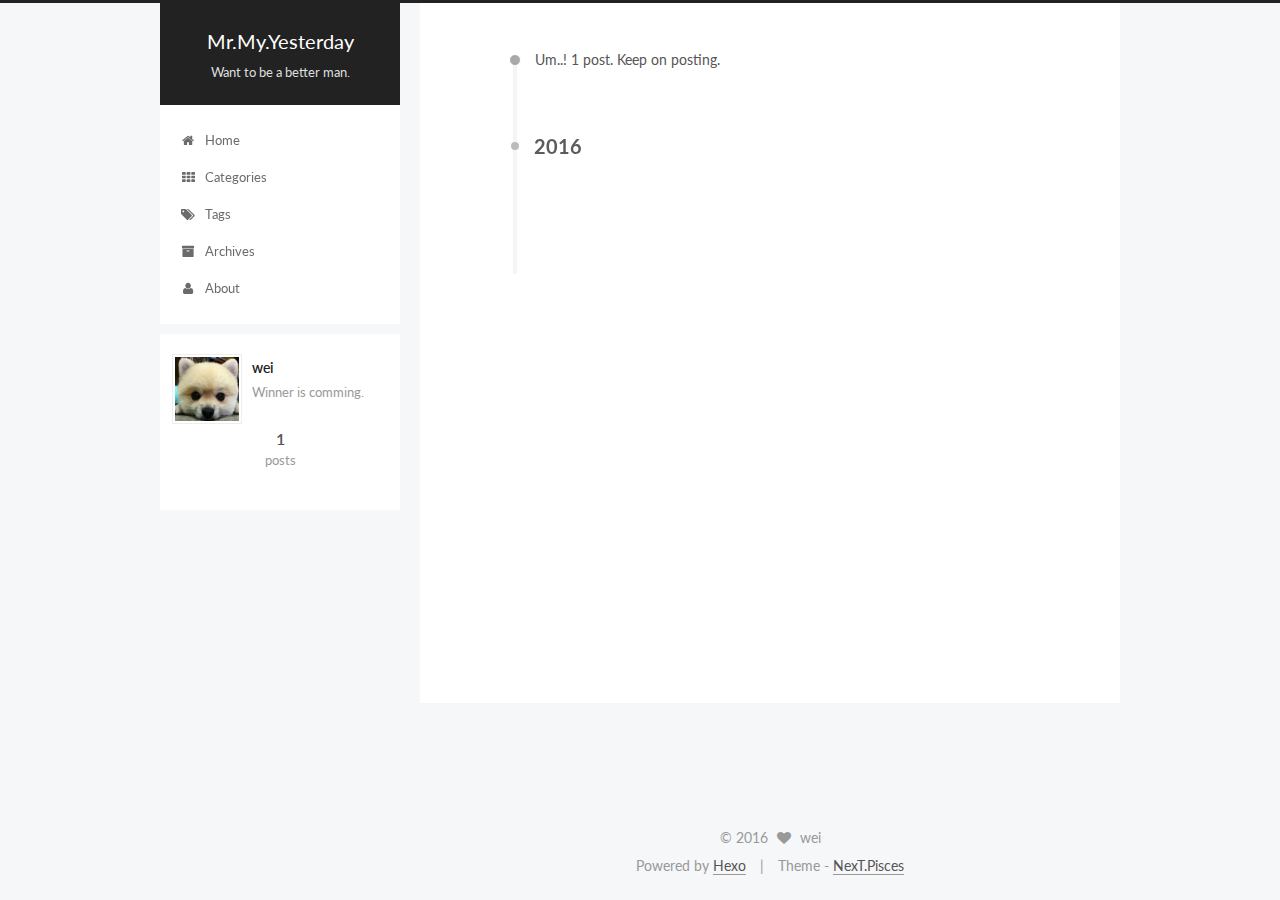
==== archives/index.html @ 4a2292c7 "Site updated: 2016-04-16 15:00:12" ====
<!doctype html>



  


<html class="theme-next pisces use-motion">
<head>
  <meta charset="UTF-8"/>
<meta http-equiv="X-UA-Compatible" content="IE=edge,chrome=1" />
<meta name="viewport" content="width=device-width, initial-scale=1, maximum-scale=1"/>



<meta http-equiv="Cache-Control" content="no-transform" />
<meta http-equiv="Cache-Control" content="no-siteapp" />












  <link href="/vendors/fancybox/source/jquery.fancybox.css?v=2.1.5" rel="stylesheet" type="text/css"/>




  
  
  
  

  
    
    
  

  

  

  

  

  
    
    
    <link href="//fonts.googleapis.com/css?family=Lato:300,300italic,400,400italic,700,700italic&subset=latin,latin-ext" rel="stylesheet" type="text/css">
  




<link href="/vendors/font-awesome/css/font-awesome.min.css?v=4.4.0" rel="stylesheet" type="text/css" />

<link href="/css/main.css?v=5.0.1" rel="stylesheet" type="text/css" />


  <meta name="keywords" content="Hexo, NexT" />








  <link rel="shortcut icon" type="image/x-icon" href="/favicon.ico?v=5.0.1" />






<meta name="description" content="Winner is comming.">
<meta property="og:type" content="website">
<meta property="og:title" content="Mr.My.Yesterday">
<meta property="og:url" content="http://yoursite.com/archives/index.html">
<meta property="og:site_name" content="Mr.My.Yesterday">
<meta property="og:description" content="Winner is comming.">
<meta name="twitter:card" content="summary">
<meta name="twitter:title" content="Mr.My.Yesterday">
<meta name="twitter:description" content="Winner is comming.">



<script type="text/javascript" id="hexo.configuration">
  var NexT = window.NexT || {};
  var CONFIG = {
    scheme: 'Pisces',
    sidebar: {"position":"left","display":"post"},
    fancybox: true,
    motion: true,
    duoshuo: {
      userId: 0,
      author: 'Author'
    }
  };
</script>

  <title> Archive | Mr.My.Yesterday </title>
</head>

<body itemscope itemtype="http://schema.org/WebPage" lang="en">

  










  
  
    
  

  <div class="container one-collumn sidebar-position-left  page-archive  ">
    <div class="headband"></div>

    <header id="header" class="header" itemscope itemtype="http://schema.org/WPHeader">
      <div class="header-inner"><div class="site-meta ">
  

  <div class="custom-logo-site-title">
    <a href="/"  class="brand" rel="start">
      <span class="logo-line-before"><i></i></span>
      <span class="site-title">Mr.My.Yesterday</span>
      <span class="logo-line-after"><i></i></span>
    </a>
  </div>
  <p class="site-subtitle">Want to be a better man.</p>
</div>

<div class="site-nav-toggle">
  <button>
    <span class="btn-bar"></span>
    <span class="btn-bar"></span>
    <span class="btn-bar"></span>
  </button>
</div>

<nav class="site-nav">
  

  
    <ul id="menu" class="menu">
      
        
        <li class="menu-item menu-item-home">
          <a href="/" rel="section">
            
              <i class="menu-item-icon fa fa-home fa-fw"></i> <br />
            
            Home
          </a>
        </li>
      
        
        <li class="menu-item menu-item-categories">
          <a href="/categories" rel="section">
            
              <i class="menu-item-icon fa fa-th fa-fw"></i> <br />
            
            Categories
          </a>
        </li>
      
        
        <li class="menu-item menu-item-tags">
          <a href="/tags" rel="section">
            
              <i class="menu-item-icon fa fa-tags fa-fw"></i> <br />
            
            Tags
          </a>
        </li>
      
        
        <li class="menu-item menu-item-archives">
          <a href="/archives" rel="section">
            
              <i class="menu-item-icon fa fa-archive fa-fw"></i> <br />
            
            Archives
          </a>
        </li>
      
        
        <li class="menu-item menu-item-about">
          <a href="/about" rel="section">
            
              <i class="menu-item-icon fa fa-user fa-fw"></i> <br />
            
            About
          </a>
        </li>
      

      
    </ul>
  

  
</nav>

 </div>
    </header>

    <main id="main" class="main">
      <div class="main-inner">
        <div class="content-wrap">
          <div id="content" class="content">
            

  <section id="posts" class="posts-collapse">
    <span class="archive-move-on"></span>

    <span class="archive-page-counter">
      
      
      
        
      
      Um..! 1 post. Keep on posting.
    </span>

    

      
      
      

      
        
        <div class="collection-title">
          <h2 class="archive-year motion-element" id="archive-year-2016">2016</h2>
        </div>
      
      

      

  <article class="post post-type-normal" itemscope itemtype="http://schema.org/Article">
    <header class="post-header">

      <h1 class="post-title">
        
            <a class="post-title-link" href="/2016/04/16/hello-world/" itemprop="url">
              
                <span itemprop="name">Hello World</span>
              
            </a>
        
      </h1>

      <div class="post-meta">
        <time class="post-time" itemprop="dateCreated"
              datetime="2016-04-16T10:06:22+08:00"
              content="2016-04-16" >
          04-16
        </time>
      </div>

    </header>
  </article>



    

  </section>

  



          </div>
          


          

        </div>
        
          
  
  <div class="sidebar-toggle">
    <div class="sidebar-toggle-line-wrap">
      <span class="sidebar-toggle-line sidebar-toggle-line-first"></span>
      <span class="sidebar-toggle-line sidebar-toggle-line-middle"></span>
      <span class="sidebar-toggle-line sidebar-toggle-line-last"></span>
    </div>
  </div>

  <aside id="sidebar" class="sidebar">
    <div class="sidebar-inner">

      

      

      <section class="site-overview sidebar-panel  sidebar-panel-active ">
        <div class="site-author motion-element" itemprop="author" itemscope itemtype="http://schema.org/Person">
          <img class="site-author-image" itemprop="image"
               src="/images/gou.jpg"
               alt="wei" />
          <p class="site-author-name" itemprop="name">wei</p>
          <p class="site-description motion-element" itemprop="description">Winner is comming.</p>
        </div>
        <nav class="site-state motion-element">
          <div class="site-state-item site-state-posts">
            <a href="/archives">
              <span class="site-state-item-count">1</span>
              <span class="site-state-item-name">posts</span>
            </a>
          </div>

          

          

        </nav>

        

        <div class="links-of-author motion-element">
          
        </div>

        
        

        
        

      </section>

      

    </div>
  </aside>


        
      </div>
    </main>

    <footer id="footer" class="footer">
      <div class="footer-inner">
        <div class="copyright" >
  
  &copy; 
  <span itemprop="copyrightYear">2016</span>
  <span class="with-love">
    <i class="fa fa-heart"></i>
  </span>
  <span class="author" itemprop="copyrightHolder">wei</span>
</div>

<div class="powered-by">
  Powered by <a class="theme-link" href="http://hexo.io">Hexo</a>
</div>

<div class="theme-info">
  Theme -
  <a class="theme-link" href="https://github.com/iissnan/hexo-theme-next">
    NexT.Pisces
  </a>
</div>

        

        
      </div>
    </footer>

    <div class="back-to-top">
      <i class="fa fa-arrow-up"></i>
    </div>
  </div>

  

<script type="text/javascript">
  if (Object.prototype.toString.call(window.Promise) !== '[object Function]') {
    window.Promise = null;
  }
</script>









  



  
  <script type="text/javascript" src="/vendors/jquery/index.js?v=2.1.3"></script>

  
  <script type="text/javascript" src="/vendors/fastclick/lib/fastclick.min.js?v=1.0.6"></script>

  
  <script type="text/javascript" src="/vendors/jquery_lazyload/jquery.lazyload.js?v=1.9.7"></script>

  
  <script type="text/javascript" src="/vendors/velocity/velocity.min.js?v=1.2.1"></script>

  
  <script type="text/javascript" src="/vendors/velocity/velocity.ui.min.js?v=1.2.1"></script>

  
  <script type="text/javascript" src="/vendors/fancybox/source/jquery.fancybox.pack.js?v=2.1.5"></script>


  


  <script type="text/javascript" src="/js/src/utils.js?v=5.0.1"></script>

  <script type="text/javascript" src="/js/src/motion.js?v=5.0.1"></script>



  
  


  <script type="text/javascript" src="/js/src/affix.js?v=5.0.1"></script>

  <script type="text/javascript" src="/js/src/schemes/pisces.js?v=5.0.1"></script>



  
  
    <script type="text/javascript" id="motion.page.archive">
      $('.archive-year').velocity('transition.slideLeftIn');
    </script>
  


  


  <script type="text/javascript" src="/js/src/bootstrap.js?v=5.0.1"></script>



  



  



  
  
  

  

  

</body>
</html>
---- css/main.css ----
/* normalize.css v3.0.2 | MIT License | git.io/normalize */
html {
  font-family: sans-serif; /* 1 */
  -ms-text-size-adjust: 100%; /* 2 */
  -webkit-text-size-adjust: 100%; /* 2 */
}
body {
  margin: 0;
}
article,
aside,
details,
figcaption,
figure,
footer,
header,
hgroup,
main,
menu,
nav,
section,
summary {
  display: block;
}
audio,
canvas,
progress,
video {
  display: inline-block; /* 1 */
  vertical-align: baseline; /* 2 */
}
audio:not([controls]) {
  display: none;
  height: 0;
}
[hidden],
template {
  display: none;
}
a {
  background-color: transparent;
}
a:active,
a:hover {
  outline: 0;
}
abbr[title] {
  border-bottom: 1px dotted;
}
b,
strong {
  font-weight: bold;
}
dfn {
  font-style: italic;
}
h1 {
  font-size: 2em;
  margin: 0.67em 0;
}
mark {
  background: #ff0;
  color: #000;
}
small {
  font-size: 80%;
}
sub,
sup {
  font-size: 75%;
  line-height: 0;
  position: relative;
  vertical-align: baseline;
}
sup {
  top: -0.5em;
}
sub {
  bottom: -0.25em;
}
img {
  border: 0;
}
svg:not(:root) {
  overflow: hidden;
}
figure {
  margin: 1em 40px;
}
hr {
  -moz-box-sizing: content-box;
  box-sizing: content-box;
  height: 0;
}
pre {
  overflow: auto;
}
code,
kbd,
pre,
samp {
  font-family: monospace, monospace;
  font-size: 1em;
}
button,
input,
optgroup,
select,
textarea {
  color: inherit; /* 1 */
  font: inherit; /* 2 */
  margin: 0; /* 3 */
}
button {
  overflow: visible;
}
button,
select {
  text-transform: none;
}
button,
html input[type="button"],
input[type="reset"],
input[type="submit"] {
  -webkit-appearance: button; /* 2 */
  cursor: pointer; /* 3 */
}
button[disabled],
html input[disabled] {
  cursor: default;
}
button::-moz-focus-inner,
input::-moz-focus-inner {
  border: 0;
  padding: 0;
}
input {
  line-height: normal;
}
input[type="checkbox"],
input[type="radio"] {
  box-sizing: border-box; /* 1 */
  padding: 0; /* 2 */
}
input[type="number"]::-webkit-inner-spin-button,
input[type="number"]::-webkit-outer-spin-button {
  height: auto;
}
input[type="search"] {
  -webkit-appearance: textfield; /* 1 */
  -moz-box-sizing: content-box;
  -webkit-box-sizing: content-box; /* 2 */
  box-sizing: content-box;
}
input[type="search"]::-webkit-search-cancel-button,
input[type="search"]::-webkit-search-decoration {
  -webkit-appearance: none;
}
fieldset {
  border: 1px solid #c0c0c0;
  margin: 0 2px;
  padding: 0.35em 0.625em 0.75em;
}
legend {
  border: 0; /* 1 */
  padding: 0; /* 2 */
}
textarea {
  overflow: auto;
}
optgroup {
  font-weight: bold;
}
table {
  border-collapse: collapse;
  border-spacing: 0;
}
td,
th {
  padding: 0;
}
::selection {
  background: #262a30;
  color: #fff;
}
body {
  position: relative;
  font-family: 'Lato', "PingFang SC", "Microsoft YaHei", sans-serif;
  font-size: 14px;
  line-height: 2;
  color: #555;
  background: #fff;
}
@media (max-width: 767px) {
  body {
    padding-right: 0 !important;
  }
}
@media (min-width: 768px) and (max-width: 991px) {
  body {
    padding-right: 0 !important;
  }
}
@media (min-width: 1600px) {
  body {
    font-size: 16px;
  }
}
h1,
h2,
h3,
h4,
h5,
h6 {
  margin: 0;
  padding: 0;
  font-weight: bold;
  line-height: 1.5;
  font-family: 'Lato', "PingFang SC", "Microsoft YaHei", sans-serif;
}
h2,
h3,
h4,
h5,
h6 {
  margin: 20px 0 15px;
}
h1 {
  font-size: 22px;
}
@media (max-width: 767px) {
  h1 {
    font-size: 18px;
  }
}
h2 {
  font-size: 20px;
}
@media (max-width: 767px) {
  h2 {
    font-size: 16px;
  }
}
h3 {
  font-size: 18px;
}
@media (max-width: 767px) {
  h3 {
    font-size: 14px;
  }
}
h4 {
  font-size: 16px;
}
@media (max-width: 767px) {
  h4 {
    font-size: 12px;
  }
}
h5 {
  font-size: 14px;
}
@media (max-width: 767px) {
  h5 {
    font-size: 10px;
  }
}
h6 {
  font-size: 12px;
}
@media (max-width: 767px) {
  h6 {
    font-size: 8px;
  }
}
p {
  margin: 0 0 25px 0;
}
a {
  color: #555;
  text-decoration: none;
  border-bottom: 1px solid #999;
  word-wrap: break-word;
}
a:hover {
  color: #222;
  border-bottom-color: #222;
}
ul {
  list-style: none;
}
blockquote {
  margin: 0;
  padding: 0;
}
img {
  display: block;
  margin: auto;
  max-width: 100%;
  height: auto;
}
hr {
  margin: 40px 0;
  height: 3px;
  border: none;
  background-color: #ddd;
  background-image: repeating-linear-gradient(-45deg, #fff, #fff 4px, transparent 4px, transparent 8px);
}
blockquote {
  padding: 0 15px;
  color: #666;
  border-left: 4px solid #ddd;
}
blockquote cite::before {
  content: "-";
  padding: 0 5px;
}
dt {
  font-weight: 700;
}
dd {
  margin: 0;
  padding: 0;
}
.text-left {
  text-align: left;
}
.text-center {
  text-align: center;
}
.text-right {
  text-align: right;
}
.text-justify {
  text-align: justify;
}
.text-nowrap {
  white-space: nowrap;
}
.text-lowercase {
  text-transform: lowercase;
}
.text-uppercase {
  text-transform: uppercase;
}
.text-capitalize {
  text-transform: capitalize;
}
.center-block {
  display: block;
  margin-left: auto;
  margin-right: auto;
}
.clearfix:before,
.clearfix:after {
  content: " ";
  display: table;
}
.clearfix:after {
  clear: both;
}
.pullquote {
  width: 45%;
}
.pullquote.left {
  float: left;
  margin-left: 5px;
  margin-right: 10px;
}
.pullquote.right {
  float: right;
  margin-left: 10px;
  margin-right: 5px;
}
.highlight table,
.gist table {
  width: auto;
}
.highlight table td,
.gist table td {
  border: none;
}
.highlight a,
.gist a {
  color: #222 !important;
  text-decoration: none !important;
}
.affix.affix.affix {
  position: fixed;
}
.translation {
  margin-top: -20px;
  font-size: 14px;
  color: #999;
}
.scrollbar-measure {
  width: 100px;
  height: 100px;
  overflow: scroll;
  position: absolute;
  top: -9999px;
}
.use-motion .motion-element {
  opacity: 0;
}
#local-search-input {
  padding: 3px;
  border: none;
  text-indent: 14px;
  border-radius: 0;
  width: 140px;
  outline: none;
  border-bottom: 1px solid #999;
  background: inherit;
  opacity: 0.5;
}
#local-search-input:focus {
  opacity: 1;
}
.search-icon {
  position: absolute;
  top: 9px;
}
table {
  margin: 20px 0;
  width: 100%;
  border-collapse: collapse;
  border-spacing: 0;
  border: 1px solid #ddd;
  font-size: 14px;
  table-layout: fixed;
  word-wrap: break-word;
}
table>tbody>tr:nth-of-type(odd) {
  background-color: #f9f9f9;
}
table>tbody>tr:hover {
  background-color: #f5f5f5;
}
caption,
th,
td {
  padding: 8px;
  text-align: left;
  vertical-align: middle;
  font-weight: normal;
}
th,
td {
  border-bottom: 3px solid #ddd;
  border-right: 1px solid #eee;
}
th {
  padding-bottom: 10px;
  font-weight: 700;
}
td {
  border-bottom-width: 1px;
}
html,
body {
  height: 100%;
}
.container {
  position: relative;
  min-height: 100%;
}
.header-inner {
  margin: 0 auto;
  padding: 100px 0 70px;
  width: 700px;
}
@media (min-width: 1600px) {
  .container .header-inner {
    width: 900px;
  }
}
.main {
  padding-bottom: 150px;
}
.main-inner {
  margin: 0 auto;
  width: 700px;
}
@media (min-width: 1600px) {
  .container .main-inner {
    width: 900px;
  }
}
.footer {
  position: absolute;
  left: 0;
  bottom: 0;
  width: 100%;
  min-height: 50px;
}
.footer-inner {
  box-sizing: border-box;
  margin: 20px auto;
  width: 700px;
}
@media (min-width: 1600px) {
  .container .footer-inner {
    width: 900px;
  }
}
pre,
.highlight {
  overflow: auto;
  margin: 20px 0;
  padding: 15px;
  font-size: 13px;
  color: #4d4d4c;
  background: #f7f7f7;
  line-height: 1.6;
}
pre,
code {
  font-family: consolas, Menlo, "PingFang SC", "Microsoft YaHei", monospace;
}
code {
  padding: 2px 4px;
  word-break: break-all;
  color: #555;
  background: #eee;
  border-radius: 4px;
  font-size: 13px;
}
pre code {
  padding: 0;
  color: #4d4d4c;
  background: none;
  text-shadow: none;
}
.highlight pre {
  border: none;
  margin: 0;
  padding: 1px;
}
.highlight table {
  margin: 0;
  width: auto;
  border: none;
}
.highlight td {
  border: none;
  padding: 0;
}
.highlight figcaption {
  font-size: 0.85em;
  color: #8e908c;
  line-height: 1em;
  margin-bottom: 1em;
}
.highlight figcaption:before,
.highlight figcaption:after {
  content: " ";
  display: table;
}
.highlight figcaption:after {
  clear: both;
}
.highlight figcaption a {
  float: right;
}
.highlight .gutter pre {
  color: #666;
  text-align: right;
  padding-right: 20px;
}
.highlight .line {
  height: 20px;
}
pre .comment {
  color: #8e908c;
}
pre .variable,
pre .attribute,
pre .tag,
pre .regexp,
pre .ruby .constant,
pre .xml .tag .title,
pre .xml .pi,
pre .xml .doctype,
pre .html .doctype,
pre .css .id,
pre .css .class,
pre .css .pseudo {
  color: #c82829;
}
pre .number,
pre .preprocessor,
pre .built_in,
pre .literal,
pre .params,
pre .constant,
pre .command {
  color: #f5871f;
}
pre .ruby .class .title,
pre .css .rules .attribute,
pre .string,
pre .value,
pre .inheritance,
pre .header,
pre .ruby .symbol,
pre .xml .cdata,
pre .special,
pre .number,
pre .formula {
  color: #718c00;
}
pre .title,
pre .css .hexcolor {
  color: #3e999f;
}
pre .function,
pre .python .decorator,
pre .python .title,
pre .ruby .function .title,
pre .ruby .title .keyword,
pre .perl .sub,
pre .javascript .title,
pre .coffeescript .title {
  color: #4271ae;
}
pre .keyword,
pre .javascript .function {
  color: #8959a8;
}
.full-image.full-image.full-image {
  border: none;
  max-width: 100%;
  width: auto;
  margin: 20px auto;
}
@media (min-width: 992px) {
  .full-image.full-image.full-image {
    max-width: none;
    width: 126%;
    margin: 0 -13%;
  }
}
.blockquote-center,
.page-home .post-type-quote blockquote,
.page-post-detail .post-type-quote blockquote {
  position: relative;
  margin: 40px 0;
  padding: 0;
  border-left: none;
  text-align: center;
}
.blockquote-center::before,
.page-home .post-type-quote blockquote::before,
.page-post-detail .post-type-quote blockquote::before,
.blockquote-center::after,
.page-home .post-type-quote blockquote::after,
.page-post-detail .post-type-quote blockquote::after {
  position: absolute;
  content: ' ';
  display: block;
  width: 100%;
  height: 24px;
  opacity: 0.2;
  background-repeat: no-repeat;
  background-position: 0 -6px;
  background-size: 22px 22px;
}
.blockquote-center::before,
.page-home .post-type-quote blockquote::before,
.page-post-detail .post-type-quote blockquote::before {
  top: -20px;
  background-image: url("../images/quote-l.svg");
  border-top: 1px solid #ccc;
}
.blockquote-center::after,
.page-home .post-type-quote blockquote::after,
.page-post-detail .post-type-quote blockquote::after {
  bottom: -20px;
  background-image: url("../images/quote-r.svg");
  border-bottom: 1px solid #ccc;
  background-position: 100% 8px;
}
.blockquote-center p,
.page-home .post-type-quote blockquote p,
.page-post-detail .post-type-quote blockquote p,
.blockquote-center div,
.page-home .post-type-quote blockquote div,
.page-post-detail .post-type-quote blockquote div {
  text-align: center;
}
.post .post-body .group-picture img {
  box-sizing: border-box;
  padding: 0 3px;
  border: none;
}
.post .group-picture-row {
  overflow: hidden;
  margin-top: 6px;
}
.post .group-picture-row:first-child {
  margin-top: 0;
}
.post .group-picture-column {
  float: left;
}
.page-post-detail .post-body .group-picture-column {
  float: none;
  margin-top: 10px;
  width: auto !important;
}
.page-post-detail .post-body .group-picture-column img {
  margin: 0 auto;
}
.page-archive .group-picture-container {
  overflow: hidden;
}
.page-archive .group-picture-row {
  float: left;
}
.page-archive .group-picture-row:first-child {
  margin-top: 6px;
}
.page-archive .group-picture-column {
  max-width: 150px;
  max-height: 150px;
}
.btn {
  display: inline-block;
  padding: 0 20px;
  font-size: 14px;
  color: #fff;
  background: #222;
  border: 2px solid #555;
  text-decoration: none;
  border-radius: 0;
  transition-property: background-color;
  transition-duration: 0.2s;
  transition-timing-function: ease-in-out;
  transition-delay: 0s;
}
.btn:hover,
.post-more-link .btn:hover {
  border-color: #222;
  color: #fff;
  background: #222;
}
.btn-bar {
  display: block;
  width: 22px;
  height: 2px;
  background: #555;
  border-radius: 1px;
}
.btn-bar+.btn-bar {
  margin-top: 4px;
}
.pagination {
  margin: 120px 0 40px;
  text-align: center;
  border-top: 1px solid #eee;
}
.page-number-basic,
.pagination .prev,
.pagination .next,
.pagination .page-number,
.pagination .space {
  display: inline-block;
  position: relative;
  top: -1px;
  margin: 0 10px;
  padding: 0 10px;
  line-height: 30px;
}
@media (max-width: 767px) {
  .page-number-basic,
  .pagination .prev,
  .pagination .next,
  .pagination .page-number,
  .pagination .space {
    margin: 0 5px;
  }
}
.pagination .prev,
.pagination .next,
.pagination .page-number {
  border-bottom: 0;
  border-top: 1px solid #eee;
  transition-property: border-color;
  transition-duration: 0.2s;
  transition-timing-function: ease-in-out;
  transition-delay: 0s;
}
.pagination .prev:hover,
.pagination .next:hover,
.pagination .page-number:hover {
  border-top-color: #222;
}
.pagination .space {
  padding: 0;
  margin: 0;
}
.pagination .prev {
  margin-left: 0;
}
.pagination .next {
  margin-right: 0;
}
.pagination .page-number.current {
  color: #fff;
  background: #ccc;
  border-top-color: #ccc;
}
@media (max-width: 767px) {
  .pagination {
    border-top: none;
  }
  .pagination .prev,
  .pagination .next,
  .pagination .page-number {
    margin-bottom: 10px;
    border-top: 0;
    border-bottom: 1px solid #eee;
  }
  .pagination .prev:hover,
  .pagination .next:hover,
  .pagination .page-number:hover {
    border-bottom-color: #222;
  }
}
.comments {
  margin: 60px 20px 0;
}
.tag-cloud {
  text-align: center;
}
.tag-cloud a {
  display: inline-block;
  margin: 10px;
}
.back-to-top {
  box-sizing: border-box;
  position: fixed;
  bottom: -100px;
  right: 50px;
  z-index: 1050;
  padding: 0 6px;
  width: 25px;
  background: #222;
  font-size: 12px;
  opacity: 0.6;
  color: #fff;
  cursor: pointer;
  text-align: center;
  -webkit-transform: translateZ(0);
  transition-property: bottom;
  transition-duration: 0.2s;
  transition-timing-function: ease-in-out;
  transition-delay: 0s;
}
@media (max-width: 767px) {
  .back-to-top {
    display: none;
  }
}
@media (min-width: 768px) and (max-width: 991px) {
  .back-to-top {
    display: none;
  }
}
.back-to-top.back-to-top-on {
  bottom: 40px;
}
.header {
  background: #fff;
}
.header-inner {
  position: relative;
}
.headband {
  height: 3px;
  background: #222;
}
.site-meta {
  margin: 0;
  text-align: center;
}
@media (max-width: 767px) {
  .site-meta {
    text-align: center;
  }
}
.brand {
  position: relative;
  display: inline-block;
  padding: 0 40px;
  color: #fff;
  background: #222;
  border-bottom: none;
}
.brand:hover {
  color: #fff;
}
.logo {
  display: inline-block;
  margin-right: 5px;
  line-height: 36px;
  vertical-align: top;
}
.site-title {
  display: inline-block;
  vertical-align: top;
  line-height: 36px;
  font-size: 20px;
  font-weight: normal;
  font-family: 'Lato', "PingFang SC", "Microsoft YaHei", sans-serif;
}
.site-subtitle {
  margin-top: 10px;
  font-size: 13px;
  color: #ddd;
}
.use-motion .brand {
  opacity: 0;
}
.use-motion .logo,
.use-motion .site-title,
.use-motion .site-subtitle {
  opacity: 0;
  position: relative;
  top: -10px;
}
.site-nav-toggle {
  display: none;
  position: absolute;
  top: 10px;
  left: 10px;
}
@media (max-width: 767px) {
  .site-nav-toggle {
    display: block;
  }
}
.site-nav-toggle button {
  margin-top: 2px;
  padding: 9px 10px;
  background: transparent;
  border: none;
}
@media (max-width: 767px) {
  .site-nav {
    display: none;
    margin: 0 -10px;
    padding: 0 10px;
    clear: both;
    border-top: 1px solid #ddd;
  }
}
@media (min-width: 768px) and (max-width: 991px) {
  .site-nav {
    display: block !important;
  }
}
@media (min-width: 992px) {
  .site-nav {
    display: block !important;
  }
}
.menu {
  margin-top: 20px;
  padding-left: 0;
  text-align: center;
}
.menu .menu-item {
  display: inline-block;
  margin: 0 10px;
}
@media screen and (max-width: 767px) {
  .menu .menu-item {
    margin-top: 10px;
  }
}
.menu .menu-item a {
  display: block;
  font-size: 13px;
  text-transform: capitalize;
  line-height: inherit;
  border-bottom: 1px solid transparent;
  transition-property: border-color;
  transition-duration: 0.2s;
  transition-timing-function: ease-in-out;
  transition-delay: 0s;
}
.menu .menu-item a:hover,
.menu-item-active a {
  border-bottom-color: #222;
}
.menu .menu-item .fa {
  margin-right: 5px;
}
.use-motion .menu-item {
  opacity: 0;
}
.post-body {
  font-family: 'Lato', "PingFang SC", "Microsoft YaHei", sans-serif;
}
@media (max-width: 767px) {
  .post-body {
    word-break: break-all;
  }
}
.post-body .fancybox img {
  display: block !important;
  margin: 0 auto;
  cursor: pointer;
  cursor: zoom-in;
  cursor: -webkit-zoom-in;
}
.post-body .image-caption,
.post-body .figure .caption {
  margin: 10px auto 15px;
  text-align: center;
  font-size: 14px;
  color: #999;
  font-weight: bold;
  line-height: 1;
}
.post-sticky-flag {
  display: inline-block;
  font-size: 16px;
  -ms-transform: rotate(30deg);
  transform: rotate(30deg);
}
.posts-expand {
  padding-top: 40px;
}
@media (max-width: 767px) {
  .posts-expand {
    margin: 0 20px;
  }
  .post-body pre,
  .post-body .highlight {
    padding: 10px;
  }
  .post-body pre .gutter pre,
  .post-body .highlight .gutter pre {
    padding-right: 10px;
  }
}
@media (min-width: 992px) {
  .posts-expand .post-body {
    text-align: justify;
  }
}
.posts-expand .post-body h2,
.posts-expand .post-body h3,
.posts-expand .post-body h4,
.posts-expand .post-body h5,
.posts-expand .post-body h6 {
  padding-top: 10px;
}
.posts-expand .post-body h2 .header-anchor,
.posts-expand .post-body h3 .header-anchor,
.posts-expand .post-body h4 .header-anchor,
.posts-expand .post-body h5 .header-anchor,
.posts-expand .post-body h6 .header-anchor {
  float: right;
  margin-left: 10px;
  color: #ccc;
  border-bottom-style: none;
  visibility: hidden;
}
.posts-expand .post-body h2 .header-anchor:hover,
.posts-expand .post-body h3 .header-anchor:hover,
.posts-expand .post-body h4 .header-anchor:hover,
.posts-expand .post-body h5 .header-anchor:hover,
.posts-expand .post-body h6 .header-anchor:hover {
  color: inherit;
}
.posts-expand .post-body h2:hover .header-anchor,
.posts-expand .post-body h3:hover .header-anchor,
.posts-expand .post-body h4:hover .header-anchor,
.posts-expand .post-body h5:hover .header-anchor,
.posts-expand .post-body h6:hover .header-anchor {
  visibility: visible;
}
.posts-expand .post-body ul li {
  list-style: circle;
}
.posts-expand .post-body img {
  box-sizing: border-box;
  margin: auto;
  padding: 3px;
  border: 1px solid #ddd;
}
.posts-expand .fancybox img {
  margin: 0 auto;
}
@media (max-width: 767px) {
  .posts-collapse {
    margin: 0 20px;
  }
  .posts-collapse .post-title,
  .posts-collapse .post-meta {
    display: block;
    width: auto;
    text-align: left;
  }
}
.posts-collapse {
  position: relative;
  z-index: 1010;
  margin-left: 55px;
}
.posts-collapse::after {
  content: " ";
  position: absolute;
  top: 20px;
  left: 0;
  margin-left: -2px;
  width: 4px;
  height: 100%;
  background: #f5f5f5;
  z-index: -1;
}
@media (max-width: 767px) {
  .posts-collapse {
    margin: 0 20px;
  }
}
.posts-collapse .collection-title {
  position: relative;
  margin: 60px 0;
}
.posts-collapse .collection-title h2 {
  margin-left: 20px;
}
.posts-collapse .collection-title small {
  color: #bbb;
}
.posts-collapse .collection-title::before {
  content: " ";
  position: absolute;
  left: 0;
  top: 50%;
  margin-left: -4px;
  margin-top: -4px;
  width: 8px;
  height: 8px;
  background: #bbb;
  border-radius: 50%;
}
.posts-collapse .post {
  margin: 30px 0;
}
.posts-collapse .post-header {
  position: relative;
  transition-duration: 0.2s;
  transition-timing-function: ease-in-out;
  transition-delay: 0s;
  transition-property: border;
  border-bottom: 1px dashed #ccc;
}
.posts-collapse .post-header::before {
  content: " ";
  position: absolute;
  left: 0;
  top: 12px;
  width: 6px;
  height: 6px;
  margin-left: -4px;
  background: #bbb;
  border-radius: 50%;
  border: 1px solid #fff;
  transition-duration: 0.2s;
  transition-timing-function: ease-in-out;
  transition-delay: 0s;
  transition-property: background;
}
.posts-collapse .post-header:hover {
  border-bottom-color: #666;
}
.posts-collapse .post-header:hover::before {
  background: #222;
}
.posts-collapse .post-meta {
  position: absolute;
  font-size: 12px;
  left: 20px;
  top: 5px;
}
.posts-collapse .post-comments-count {
  display: none;
}
.posts-collapse .post-title {
  margin-left: 60px;
  font-size: 16px;
  font-weight: normal;
  line-height: inherit;
}
.posts-collapse .post-title::after {
  margin-left: 3px;
  opacity: 0.6;
}
.posts-collapse .post-title a {
  color: #666;
  border-bottom: none;
}
.page-home .post-type-quote .post-header,
.page-post-detail .post-type-quote .post-header,
.page-home .post-type-quote .post-tags,
.page-post-detail .post-type-quote .post-tags {
  display: none;
}
.posts-expand .post-title {
  font-size: 26px;
  text-align: center;
  word-break: break-word;
}
@media (max-width: 767px) {
  .posts-expand .post-title {
    font-size: 22px;
  }
}
.posts-expand .post-title-link {
  display: inline-block;
  position: relative;
  color: #555;
  border-bottom: none;
  line-height: 1.2;
  vertical-align: top;
}
.posts-expand .post-title-link::before {
  content: "";
  position: absolute;
  width: 100%;
  height: 2px;
  bottom: 0;
  left: 0;
  background-color: #000;
  visibility: hidden;
  transform: scaleX(0);
  transition-duration: 0.2s;
  transition-timing-function: ease-in-out;
  transition-delay: 0s;
}
.posts-expand .post-title-link:hover::before {
  visibility: visible;
  transform: scaleX(1);
}
.posts-expand .post-title-link .fa {
  font-size: 16px;
}
.posts-expand .post-meta {
  margin: 3px 0 60px 0;
  color: #999;
  font-family: 'Lato', "PingFang SC", "Microsoft YaHei", sans-serif;
  font-size: 12px;
  text-align: center;
}
.posts-expand .post-meta .post-category-list {
  display: inline-block;
  margin: 0;
  padding: 3px;
}
.posts-expand .post-meta .post-category-list-link {
  color: #999;
}
.post-meta-item-icon {
  display: none;
  margin-right: 3px;
}
@media (min-width: 768px) and (max-width: 991px) {
  .post-meta-item-icon {
    display: inline-block;
  }
}
@media (max-width: 767px) {
  .post-meta-item-icon {
    display: inline-block;
  }
}
@media (min-width: 768px) and (max-width: 991px) {
  .post-meta-item-text {
    display: none;
  }
}
@media (max-width: 767px) {
  .post-meta-item-text {
    display: none;
  }
}
@media (max-width: 767px) {
  .posts-expand .post-comments-count {
    display: none;
  }
}
.post-more-link {
  margin-top: 50px;
}
.post-more-link .btn {
  color: #555;
  font-size: 14px;
  background: #fff;
  border-radius: 2px;
  line-height: 2;
}
.posts-expand .post-tags {
  margin-top: 40px;
  text-align: center;
}
.posts-expand .post-tags a {
  display: inline-block;
  margin-right: 10px;
  font-size: 13px;
}
.post-nav {
  overflow: hidden;
  margin-top: 60px;
  padding: 10px;
  white-space: nowrap;
  border-top: 1px solid #eee;
}
.post-nav-item {
  display: inline-block;
  width: 50%;
  white-space: normal;
}
.post-nav-item a {
  position: relative;
  display: inline-block;
  line-height: 25px;
  font-size: 14px;
  color: #555;
  border-bottom: none;
}
.post-nav-item a:hover {
  color: #222;
  border-bottom: none;
}
.post-nav-item a:active {
  top: 2px;
}
.post-nav-item a i {
  font-size: 12px;
}
.post-nav-prev {
  text-align: right;
}
.posts-expand .post-eof {
  display: block;
  margin: 80px auto 60px;
  width: 8%;
  height: 1px;
  background: #ccc;
  text-align: center;
}
.post:last-child .post-eof.post-eof.post-eof {
  display: none;
}
.post-gallery {
  display: table;
  table-layout: fixed;
  width: 100%;
  border-collapse: separate;
}
.post-gallery-row {
  display: table-row;
}
.post-gallery .post-gallery-img {
  display: table-cell;
  text-align: center;
  vertical-align: middle;
  border: none;
}
.post-gallery .post-gallery-img img {
  max-width: 100%;
  max-height: 100%;
  border: none;
}
.fancybox-close,
.fancybox-close:hover {
  border: none;
}
.sidebar {
  position: fixed;
  right: 0;
  top: 0;
  bottom: 0;
  width: 0;
  z-index: 1040;
  box-shadow: inset 0 2px 6px #000;
  background: #222;
  -webkit-transform: translateZ(0);
}
.sidebar a {
  color: #999;
  border-bottom-color: #555;
}
.sidebar a:hover {
  color: #eee;
}
@media (min-width: 768px) and (max-width: 991px) {
  .sidebar {
    display: none !important;
  }
}
@media (max-width: 767px) {
  .sidebar {
    display: none !important;
  }
}
.sidebar-inner {
  position: relative;
  padding: 20px 10px;
  color: #999;
  text-align: center;
}
.sidebar-toggle {
  position: fixed;
  right: 50px;
  bottom: 45px;
  width: 15px;
  height: 15px;
  padding: 5px;
  background: #222;
  line-height: 0;
  z-index: 1050;
  cursor: pointer;
  -webkit-transform: translateZ(0);
}
@media (min-width: 768px) and (max-width: 991px) {
  .sidebar-toggle {
    display: none;
  }
}
@media (max-width: 767px) {
  .sidebar-toggle {
    display: none;
  }
}
.sidebar-toggle-line {
  position: relative;
  display: inline-block;
  vertical-align: top;
  height: 2px;
  width: 100%;
  background: #fff;
  margin-top: 3px;
}
.sidebar-toggle-line:first-child {
  margin-top: 0;
}
.site-author-image {
  display: block;
  margin: 0 auto;
  max-width: 96px;
  height: auto;
  border: 2px solid #333;
  padding: 2px;
}
.site-author-name {
  margin: 5px 0 0;
  color: #222;
}
.site-description {
  margin-top: 5px;
  font-size: 13px;
  color: #999;
}
.site-state {
  overflow: hidden;
  line-height: 1.4;
  white-space: nowrap;
}
.site-state-item {
  display: inline-block;
  padding: 0 15px;
  border-left: 1px solid #ccc;
}
.site-state-item:first-child {
  border-left: none;
}
.site-state-item a {
  border-bottom: none;
}
.site-state-item-count {
  display: block;
  text-align: center;
  color: inherit;
  font-weight: 600;
  font-size: 16px;
}
.site-state-item-name {
  font-size: 13px;
  color: #999;
}
.feed-link {
  margin-top: 20px;
}
.feed-link a {
  display: inline-block;
  padding: 0 15px;
  color: #fc6423;
  border: 1px solid #fc6423;
  border-radius: 4px;
}
.feed-link a i {
  color: #fc6423;
  font-size: 14px;
}
.feed-link a:hover {
  color: #fff;
  background: #fc6423;
}
.feed-link a:hover i {
  color: #fff;
}
.links-of-author {
  margin-top: 20px;
}
.links-of-author a {
  display: inline-block;
  vertical-align: middle;
  margin-right: 10px;
  margin-bottom: 10px;
  border-bottom-color: #555;
  font-size: 13px;
}
.links-of-author a:before {
  display: inline-block;
  vertical-align: middle;
  margin-right: 3px;
  content: " ";
  width: 4px;
  height: 4px;
  border-radius: 50%;
  background: #ff6fff;
}
.links-of-blogroll {
  font-size: 13px;
}
.links-of-blogroll-title {
  margin-top: 20px;
  font-size: 14px;
  font-weight: 600;
}
.links-of-blogroll-list {
  margin: 0;
  padding: 0;
}
.links-of-blogroll-item {
  padding: 2px 10px;
}
.sidebar-nav {
  margin: 0 0 20px;
  padding-left: 0;
}
.sidebar-nav li {
  display: inline-block;
  cursor: pointer;
  border-bottom: 1px solid transparent;
  font-size: 14px;
  color: #555;
}
.sidebar-nav li:hover {
  color: #fc6423;
}
.page-post-detail .sidebar-nav-toc {
  padding: 0 5px;
}
.page-post-detail .sidebar-nav-overview {
  margin-left: 10px;
}
.sidebar-nav .sidebar-nav-active {
  color: #fc6423;
  border-bottom-color: #fc6423;
}
.sidebar-nav .sidebar-nav-active:hover {
  color: #fc6423;
}
.sidebar-panel {
  display: none;
}
.sidebar-panel-active {
  display: block;
}
.post-toc-empty {
  font-size: 14px;
  color: #666;
}
.post-toc-wrap {
  overflow: hidden;
}
.post-toc {
  overflow: auto;
}
.post-toc ol {
  margin: 0;
  padding: 0 2px 5px 10px;
  text-align: left;
  list-style: none;
  font-size: 14px;
}
.post-toc ol > ol {
  padding-left: 0;
}
.post-toc ol a {
  transition-duration: 0.2s;
  transition-timing-function: ease-in-out;
  transition-delay: 0s;
  transition-property: all;
  color: #666;
  border-bottom-color: #ccc;
}
.post-toc ol a:hover {
  color: #000;
  border-bottom-color: #000;
}
.post-toc .nav-item {
  overflow: hidden;
  text-overflow: ellipsis;
  white-space: nowrap;
  line-height: 1.8;
}
.post-toc .nav .nav-child {
  display: none;
}
.post-toc .nav .active > .nav-child {
  display: block;
}
.post-toc .nav .active-current > .nav-child {
  display: block;
}
.post-toc .nav .active-current > .nav-child > .nav-item {
  display: block;
}
.post-toc .nav .active > a {
  color: #fc6423;
  border-bottom-color: #fc6423;
}
.post-toc .nav .active-current > a {
  color: #fc6423;
}
.post-toc .nav .active-current > a:hover {
  color: #fc6423;
}
.footer {
  font-size: 14px;
  color: #999;
}
.footer img {
  border: none;
}
.footer-inner {
  text-align: center;
}
.with-love {
  display: inline-block;
  margin: 0 5px;
}
.powered-by,
.theme-info {
  display: inline-block;
}
.powered-by {
  margin-right: 10px;
}
.powered-by::after {
  content: "|";
  padding-left: 10px;
}
.cc-license {
  margin-top: 10px;
  text-align: center;
}
.cc-license .cc-opacity {
  opacity: 0.7;
  border-bottom: none;
}
.cc-license .cc-opacity:hover {
  opacity: 0.9;
}
.cc-license img {
  display: inline-block;
}
.theme-next #ds-thread #ds-reset {
  color: #555;
}
.theme-next #ds-thread #ds-reset .ds-replybox {
  margin-bottom: 30px;
}
.theme-next #ds-thread #ds-reset .ds-replybox .ds-avatar,
.theme-next #ds-reset .ds-avatar img {
  box-shadow: none;
}
.theme-next #ds-thread #ds-reset .ds-textarea-wrapper {
  border-color: #c7d4e1;
  background: none;
  border-top-right-radius: 3px;
  border-top-left-radius: 3px;
}
.theme-next #ds-thread #ds-reset .ds-textarea-wrapper textarea {
  height: 60px;
}
.theme-next #ds-reset .ds-rounded-top {
  border-radius: 0;
}
.theme-next #ds-thread #ds-reset .ds-post-toolbar {
  box-sizing: border-box;
  border: 1px solid #c7d4e1;
  background: #f6f8fa;
}
.theme-next #ds-thread #ds-reset .ds-post-options {
  height: 40px;
  border: none;
  background: none;
}
.theme-next #ds-thread #ds-reset .ds-toolbar-buttons {
  top: 11px;
}
.theme-next #ds-thread #ds-reset .ds-sync {
  top: 5px;
}
.theme-next #ds-thread #ds-reset .ds-post-button {
  top: 4px;
  right: 5px;
  width: 90px;
  height: 30px;
  border: 1px solid #c5ced7;
  border-radius: 3px;
  background-image: linear-gradient(#fbfbfc, #f5f7f9);
  color: #60676d;
}
.theme-next #ds-thread #ds-reset .ds-post-button:hover {
  background-position: 0 -30px;
  color: #60676d;
}
.theme-next #ds-thread #ds-reset .ds-comments-info {
  padding: 10px 0;
}
.theme-next #ds-thread #ds-reset .ds-sort {
  display: none;
}
.theme-next #ds-thread #ds-reset li.ds-tab a.ds-current {
  border: none;
  background: #f6f8fa;
  color: #60676d;
}
.theme-next #ds-thread #ds-reset li.ds-tab a.ds-current:hover {
  background-color: #e9f0f7;
  color: #60676d;
}
.theme-next #ds-thread #ds-reset li.ds-tab a {
  border-radius: 2px;
  padding: 5px;
}
.theme-next #ds-thread #ds-reset .ds-login-buttons p {
  color: #999;
  line-height: 36px;
}
.theme-next #ds-thread #ds-reset .ds-login-buttons .ds-service-list li {
  height: 28px;
}
.theme-next #ds-thread #ds-reset .ds-service-list a {
  background: none;
  padding: 5px;
  border: 1px solid;
  border-radius: 3px;
  text-align: center;
}
.theme-next #ds-thread #ds-reset .ds-service-list a:hover {
  color: #fff;
  background: #666;
}
.theme-next #ds-thread #ds-reset .ds-service-list .ds-weibo {
  color: #fc9b00;
  border-color: #fc9b00;
}
.theme-next #ds-thread #ds-reset .ds-service-list .ds-weibo:hover {
  background: #fc9b00;
}
.theme-next #ds-thread #ds-reset .ds-service-list .ds-qq {
  color: #60a3ec;
  border-color: #60a3ec;
}
.theme-next #ds-thread #ds-reset .ds-service-list .ds-qq:hover {
  background: #60a3ec;
}
.theme-next #ds-thread #ds-reset .ds-service-list .ds-renren {
  color: #2e7ac4;
  border-color: #2e7ac4;
}
.theme-next #ds-thread #ds-reset .ds-service-list .ds-renren:hover {
  background: #2e7ac4;
}
.theme-next #ds-thread #ds-reset .ds-service-list .ds-douban {
  color: #37994c;
  border-color: #37994c;
}
.theme-next #ds-thread #ds-reset .ds-service-list .ds-douban:hover {
  background: #37994c;
}
.theme-next #ds-thread #ds-reset .ds-service-list .ds-kaixin {
  color: #fef20d;
  border-color: #fef20d;
}
.theme-next #ds-thread #ds-reset .ds-service-list .ds-kaixin:hover {
  background: #fef20d;
}
.theme-next #ds-thread #ds-reset .ds-service-list .ds-netease {
  color: #f00;
  border-color: #f00;
}
.theme-next #ds-thread #ds-reset .ds-service-list .ds-netease:hover {
  background: #f00;
}
.theme-next #ds-thread #ds-reset .ds-service-list .ds-sohu {
  color: #ffcb05;
  border-color: #ffcb05;
}
.theme-next #ds-thread #ds-reset .ds-service-list .ds-sohu:hover {
  background: #ffcb05;
}
.theme-next #ds-thread #ds-reset .ds-service-list .ds-baidu {
  color: #2831e0;
  border-color: #2831e0;
}
.theme-next #ds-thread #ds-reset .ds-service-list .ds-baidu:hover {
  background: #2831e0;
}
.theme-next #ds-thread #ds-reset .ds-service-list .ds-google {
  color: #166bec;
  border-color: #166bec;
}
.theme-next #ds-thread #ds-reset .ds-service-list .ds-google:hover {
  background: #166bec;
}
.theme-next #ds-thread #ds-reset .ds-service-list .ds-weixin {
  color: #00ce0d;
  border-color: #00ce0d;
}
.theme-next #ds-thread #ds-reset .ds-service-list .ds-weixin:hover {
  background: #00ce0d;
}
.theme-next #ds-thread #ds-reset .ds-service-list .ds-more-services {
  border: none;
}
.theme-next #ds-thread #ds-reset .ds-service-list .ds-more-services:hover {
  background: none;
}
.theme-next #ds-reset .duoshuo-ua-admin {
  display: inline-block;
  color: #f00;
}
.theme-next #ds-reset .duoshuo-ua-platform,
.theme-next #ds-reset .duoshuo-ua-browser {
  color: #ccc;
}
.theme-next #ds-reset .duoshuo-ua-platform .fa,
.theme-next #ds-reset .duoshuo-ua-browser .fa {
  display: inline-block;
  margin-right: 3px;
}
.theme-next #ds-reset .duoshuo-ua-separator {
  display: inline-block;
  margin-left: 5px;
}
.theme-next .this_ua {
  background-color: #ccc !important;
  border-radius: 4px;
  padding: 0 5px !important;
  margin: 1px 1px !important;
  border: 1px solid #bbb !important;
  color: #fff;
  display: inline-block !important;
}
.theme-next .this_ua.admin {
  background-color: #d9534f !important;
  border-color: #d9534f !important;
}
.theme-next .this_ua.platform.iOS,
.theme-next .this_ua.platform.Mac,
.theme-next .this_ua.platform.Windows {
  background-color: #39b3d7 !important;
  border-color: #46b8da !important;
}
.theme-next .this_ua.platform.Linux {
  background-color: #3a3a3a !important;
  border-color: #1f1f1f !important;
}
.theme-next .this_ua.platform.Android {
  background-color: #00c47d !important;
  border-color: #01b171 !important;
}
.theme-next .this_ua.browser.Mobile,
.theme-next .this_ua.browser.Chrome {
  background-color: #5cb85c !important;
  border-color: #4cae4c !important;
}
.theme-next .this_ua.browser.Firefox {
  background-color: #f0ad4e !important;
  border-color: #eea236 !important;
}
.theme-next .this_ua.browser.Maxthon,
.theme-next .this_ua.browser.IE {
  background-color: #428bca !important;
  border-color: #357ebd !important;
}
.theme-next .this_ua.browser.baidu,
.theme-next .this_ua.browser.UCBrowser,
.theme-next .this_ua.browser.Opera {
  background-color: #d9534f !important;
  border-color: #d43f3a !important;
}
.theme-next .this_ua.browser.Android,
.theme-next .this_ua.browser.QQBrowser {
  background-color: #78ace9 !important;
  border-color: #4cae4c !important;
}
.post-spread {
  margin-top: 20px;
  text-align: center;
}
.jiathis_style {
  display: inline-block;
}
.jiathis_style a {
  border: none;
}
.post-spread {
  margin-top: 20px;
  text-align: center;
}
.bdshare-slide-button-box a {
  border: none;
}
.bdsharebuttonbox {
  display: inline-block;
}
.bdsharebuttonbox a {
  border: none;
}
ul.search-result-list {
  padding-left: 0px;
  margin: 0px 5px 0px 8px;
}
p.search-result {
  border-bottom: 1px dashed #ccc;
  padding: 5px 0;
}
a.search-result-title {
  font-weight: bold;
}
a.search-result {
  border-bottom: transparent;
  display: block;
  white-space: nowrap;
  overflow: hidden;
  text-overflow: ellipsis;
}
.search-keyword {
  border-bottom: 1px dashed #4088b8;
  font-weight: bold;
}
#local-search-result {
  height: 90%;
  overflow: auto;
}
.popup {
  display: none;
  position: fixed;
  top: 10%;
  left: 50%;
  width: 700px;
  height: 80%;
  margin-left: -350px;
  padding: 3px 0 0 10px;
  background: #fff;
  color: #333;
  z-index: 9999;
  border-radius: 5px;
}
@media (max-width: 767px) {
  .popup {
    padding: 3px;
    top: 0;
    left: 0;
    margin: 0;
    width: 100%;
    height: 100%;
    border-radius: 0px;
  }
}
.popoverlay {
  position: fixed;
  width: 100%;
  height: 100%;
  top: 0px;
  left: 0px;
  z-index: 2080;
  background-color: rgba(0,0,0,0.3);
}
#local-search-input {
  margin-bottom: 10px;
  width: 50%;
}
.popup-btn-close {
  position: absolute;
  top: 6px;
  right: 14px;
  color: #4ebd79;
  font-size: 14px;
  font-weight: bold;
  text-transform: uppercase;
  cursor: pointer;
}
#no-result {
  position: absolute;
  left: 44%;
  top: 42%;
  color: #ccc;
}
.busuanzi-count:before {
  content: " ";
  float: left;
  width: 260px;
  min-height: 25px;
}
@media (min-width: 768px) and (max-width: 991px) {
  .busuanzi-count {
    width: auto;
  }
  .busuanzi-count:before {
    display: none;
  }
}
@media (max-width: 767px) {
  .busuanzi-count {
    width: auto;
  }
  .busuanzi-count:before {
    display: none;
  }
}
.site-uv,
.site-pv,
.page-pv {
  display: inline-block;
}
.site-uv .busuanzi-value,
.site-pv .busuanzi-value,
.page-pv .busuanzi-value {
  margin: 0 5px;
}
.site-uv {
  margin-right: 10px;
}
.site-uv::after {
  content: "|";
  padding-left: 10px;
}
.use-motion .post {
  opacity: 0;
}
.page-archive .archive-page-counter {
  position: relative;
  top: 3px;
  left: 20px;
}
@media (max-width: 767px) {
  .page-archive .archive-page-counter {
    top: 5px;
  }
}
.page-archive .posts-collapse .archive-move-on {
  position: absolute;
  top: 11px;
  left: 0;
  margin-left: -6px;
  width: 10px;
  height: 10px;
  opacity: 0.5;
  background: #555;
  border: 1px solid #fff;
  border-radius: 50%;
}
.category-all-page .category-all-title {
  text-align: center;
}
.category-all-page .category-all {
  margin-top: 20px;
}
.category-all-page .category-list {
  margin: 0;
  padding: 0;
  list-style: none;
}
.category-all-page .category-list-item {
  margin: 5px 10px;
}
.category-all-page .category-list-count {
  color: #bbb;
}
.category-all-page .category-list-count:before {
  display: inline;
  content: " (";
}
.category-all-page .category-list-count:after {
  display: inline;
  content: ") ";
}
.category-all-page .category-list-child {
  padding-left: 10px;
}
.page-post-detail .sidebar-toggle-line {
  background: #fc6423;
}
.page-post-detail .comments {
  overflow: hidden;
}
body {
  background: #f5f7f9;
}
@media (min-width: 992px) {
  .full-image.full-image.full-image {
    max-width: none;
    width: 118%;
    margin: 0 -9%;
  }
}
.header {
  position: relative;
  margin: 0 auto;
  width: 960px;
}
@media (min-width: 768px) and (max-width: 991px) {
  .header {
    width: auto;
  }
}
@media (max-width: 767px) {
  .header {
    width: auto;
  }
}
.header-inner {
  position: absolute;
  top: 0;
  overflow: hidden;
  padding: 0;
  width: 240px;
  background: #fff;
}
@media (min-width: 1600px) {
  .container .header-inner {
    width: 240px;
  }
}
@media (min-width: 768px) and (max-width: 991px) {
  .header-inner {
    position: relative;
    width: auto;
  }
}
@media (max-width: 767px) {
  .header-inner {
    position: relative;
    width: auto;
  }
}
.main:before,
.main:after {
  content: " ";
  display: table;
}
.main:after {
  clear: both;
}
@media (min-width: 768px) and (max-width: 991px) {
  .main {
    padding-bottom: 100px;
  }
}
@media (max-width: 767px) {
  .main {
    padding-bottom: 100px;
  }
}
.container .main-inner {
  width: 960px;
}
@media (min-width: 768px) and (max-width: 991px) {
  .container .main-inner {
    width: auto;
  }
}
@media (max-width: 767px) {
  .container .main-inner {
    width: auto;
  }
}
.content-wrap {
  float: right;
  box-sizing: border-box;
  padding: 40px;
  width: 700px;
  background: #fff;
  min-height: 700px;
}
@media (min-width: 768px) and (max-width: 991px) {
  .content-wrap {
    width: 100%;
    padding: 20px;
  }
}
@media (max-width: 767px) {
  .content-wrap {
    width: 100%;
    padding: 20px;
    min-height: auto;
  }
}
.sidebar {
  position: static;
  float: left;
  margin-top: 300px;
  width: 240px;
  background: #fff;
  box-shadow: none;
}
@media (min-width: 768px) and (max-width: 991px) {
  .sidebar {
    display: none;
  }
}
@media (max-width: 767px) {
  .sidebar {
    display: none;
  }
}
.sidebar-toggle {
  display: none;
}
.footer-inner {
  width: 960px;
}
.footer-inner:before {
  content: " ";
  float: left;
  width: 260px;
  min-height: 50px;
}
@media (min-width: 768px) and (max-width: 991px) {
  .footer-inner {
    width: auto;
  }
  .footer-inner:before {
    display: none;
  }
}
@media (max-width: 767px) {
  .footer-inner {
    width: auto;
  }
  .footer-inner:before {
    display: none;
  }
}
.sidebar-position-right .header-inner {
  right: 0;
}
.sidebar-position-right .content-wrap {
  float: left;
}
.sidebar-position-right .sidebar {
  float: right;
}
.sidebar-position-right .footer-inner:before {
  float: right;
}
.site-meta {
  padding: 20px 0;
  color: #fff;
  background: #222;
}
@media (min-width: 768px) and (max-width: 991px) {
  .site-meta {
    box-shadow: 0 0 16px rgba(0,0,0,0.5);
  }
}
@media (max-width: 767px) {
  .site-meta {
    box-shadow: 0 0 16px rgba(0,0,0,0.5);
  }
}
.brand {
  display: block;
  padding: 0;
  background: none;
}
.brand:hover {
  color: #fff;
}
.site-subtitle {
  margin: 0;
}
.site-search form {
  display: none;
}
.site-nav {
  border-top: none;
}
@media (min-width: 768px) and (max-width: 991px) {
  .site-nav {
    display: none !important;
  }
}
@media (min-width: 768px) and (max-width: 991px) {
  .site-nav-on {
    display: block !important;
  }
}
.menu .menu-item {
  display: block;
  margin: 0;
  list-style: none;
}
.menu .menu-item a {
  position: relative;
  box-sizing: border-box;
  padding: 5px 20px;
  text-align: left;
  line-height: inherit;
  transition-property: background-color;
  transition-duration: 0.2s;
  transition-timing-function: ease-in-out;
  transition-delay: 0s;
}
.menu .menu-item a:hover,
.menu-item-active a {
  background: #f9f9f9;
  border-bottom-color: #fff;
}
.menu .menu-item br {
  display: none;
}
.menu-item-active a:after {
  content: " ";
  position: absolute;
  top: 50%;
  margin-top: -3px;
  right: 15px;
  width: 6px;
  height: 6px;
  border-radius: 50%;
  background-color: #bbb;
}
.btn-bar {
  background-color: #fff;
}
.site-nav-toggle {
  top: 20px;
  left: 20px;
}
@media (min-width: 768px) and (max-width: 991px) {
  .site-nav-toggle {
    display: block;
  }
}
.use-motion .sidebar .motion-element {
  opacity: 1;
}
.sidebar {
  display: none;
  right: auto;
  bottom: auto;
  -webkit-transform: none;
}
.sidebar-inner {
  box-sizing: border-box;
  width: 240px;
  color: #555;
  background: #fff;
}
.sidebar-inner.affix {
  position: fixed;
  top: 0;
}
.site-overview {
  margin: 0 2px;
  text-align: left;
}
.site-author:before,
.site-author:after {
  content: " ";
  display: table;
}
.site-author:after {
  clear: both;
}
.site-author-image {
  float: left;
  margin-right: 10px;
  max-width: 64px;
  border-width: 1px;
  border-color: #eee;
}
.site-author-name {
  margin: 0;
  font-weight: 600;
}
.site-description {
  margin-top: 0;
  line-height: 1.6;
}
.sidebar a {
  color: #555;
}
.sidebar a:hover {
  color: #222;
}
.links-of-author-item a:before {
  display: none;
}
.links-of-author-item a {
  border-bottom: none;
  text-decoration: underline;
}
.site-state {
  text-align: center;
}
.feed-link {
  border-top: 1px dotted #ccc;
  border-bottom: 1px dotted #ccc;
  text-align: center;
}
.feed-link a {
  display: block;
  color: #fc6423;
  border: none;
}
.feed-link a:hover {
  background: none;
  color: #e34603;
}
.feed-link a:hover i {
  color: #e34603;
}
.links-of-author:before,
.links-of-author:after {
  content: " ";
  display: table;
}
.links-of-author:after {
  clear: both;
}
.links-of-author-item {
  float: left;
  margin: 5px 0 0;
  width: 50%;
}
.links-of-author-item a {
  box-sizing: border-box;
  display: block;
  margin-right: 0;
  margin-bottom: 0;
  padding: 0 5px;
  overflow: hidden;
  white-space: nowrap;
  text-overflow: ellipsis;
  text-decoration: none;
}
.links-of-author-item a:hover {
  border-radius: 4px;
  background: #eee;
}
.links-of-author-item .fa {
  margin-right: 2px;
  font-size: 16px;
}
.links-of-author-item .fa-globe {
  font-size: 15px;
}
.links-of-blogroll {
  margin-top: 20px;
  padding: 3px 0 0;
  border-top: 1px dotted #ccc;
}
.links-of-blogroll-title {
  margin-top: 0;
}
.links-of-blogroll-item {
  padding: 2px 10px;
}
@media (max-width: 767px) {
  .post-body {
    text-align: justify;
  }
}
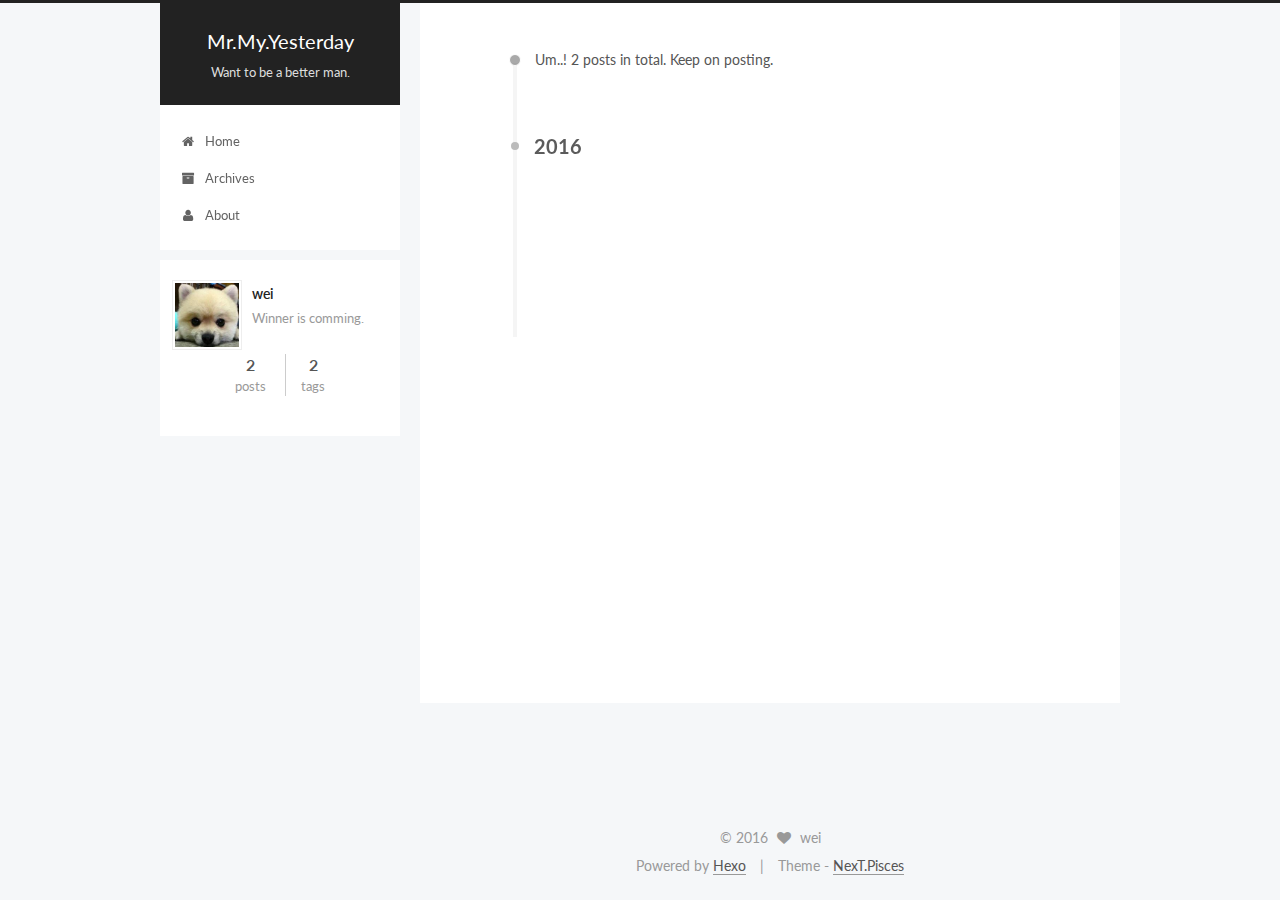
==== commit 85364ad9: "Site updated: 2016-04-17 21:42:03" ====
--- a/archives/index.html
+++ b/archives/index.html
@@ -169,26 +169,6 @@
         </li>
       
         
-        <li class="menu-item menu-item-categories">
-          <a href="/categories" rel="section">
-            
-              <i class="menu-item-icon fa fa-th fa-fw"></i> <br />
-            
-            Categories
-          </a>
-        </li>
-      
-        
-        <li class="menu-item menu-item-tags">
-          <a href="/tags" rel="section">
-            
-              <i class="menu-item-icon fa fa-tags fa-fw"></i> <br />
-            
-            Tags
-          </a>
-        </li>
-      
-        
         <li class="menu-item menu-item-archives">
           <a href="/archives" rel="section">
             
@@ -234,7 +214,7 @@
       
         
       
-      Um..! 1 post. Keep on posting.
+      Um..! 2 posts in total. Keep on posting.
     </span>
 
     
@@ -248,6 +228,43 @@
         <div class="collection-title">
           <h2 class="archive-year motion-element" id="archive-year-2016">2016</h2>
         </div>
+      
+      
+
+      
+
+  <article class="post post-type-normal" itemscope itemtype="http://schema.org/Article">
+    <header class="post-header">
+
+      <h1 class="post-title">
+        
+            <a class="post-title-link" href="/2016/04/17/yarn-event-driven/" itemprop="url">
+              
+                <span itemprop="name">YARN中事件驱动编程的设计与实现</span>
+              
+            </a>
+        
+      </h1>
+
+      <div class="post-meta">
+        <time class="post-time" itemprop="dateCreated"
+              datetime="2016-04-17T21:36:34+08:00"
+              content="2016-04-17" >
+          04-17
+        </time>
+      </div>
+
+    </header>
+  </article>
+
+
+
+    
+
+      
+      
+      
+
       
       
 
@@ -323,13 +340,20 @@
         <nav class="site-state motion-element">
           <div class="site-state-item site-state-posts">
             <a href="/archives">
-              <span class="site-state-item-count">1</span>
+              <span class="site-state-item-count">2</span>
               <span class="site-state-item-name">posts</span>
             </a>
           </div>
 
           
 
+          
+            <div class="site-state-item site-state-tags">
+              
+                <span class="site-state-item-count">2</span>
+                <span class="site-state-item-name">tags</span>
+              
+            </div>
           
 
         </nav>
--- a/css/main.css
+++ b/css/main.css
@@ -1535,7 +1535,7 @@
   width: 4px;
   height: 4px;
   border-radius: 50%;
-  background: #ff6fff;
+  background: #50ff96;
 }
 .links-of-blogroll {
   font-size: 13px;
